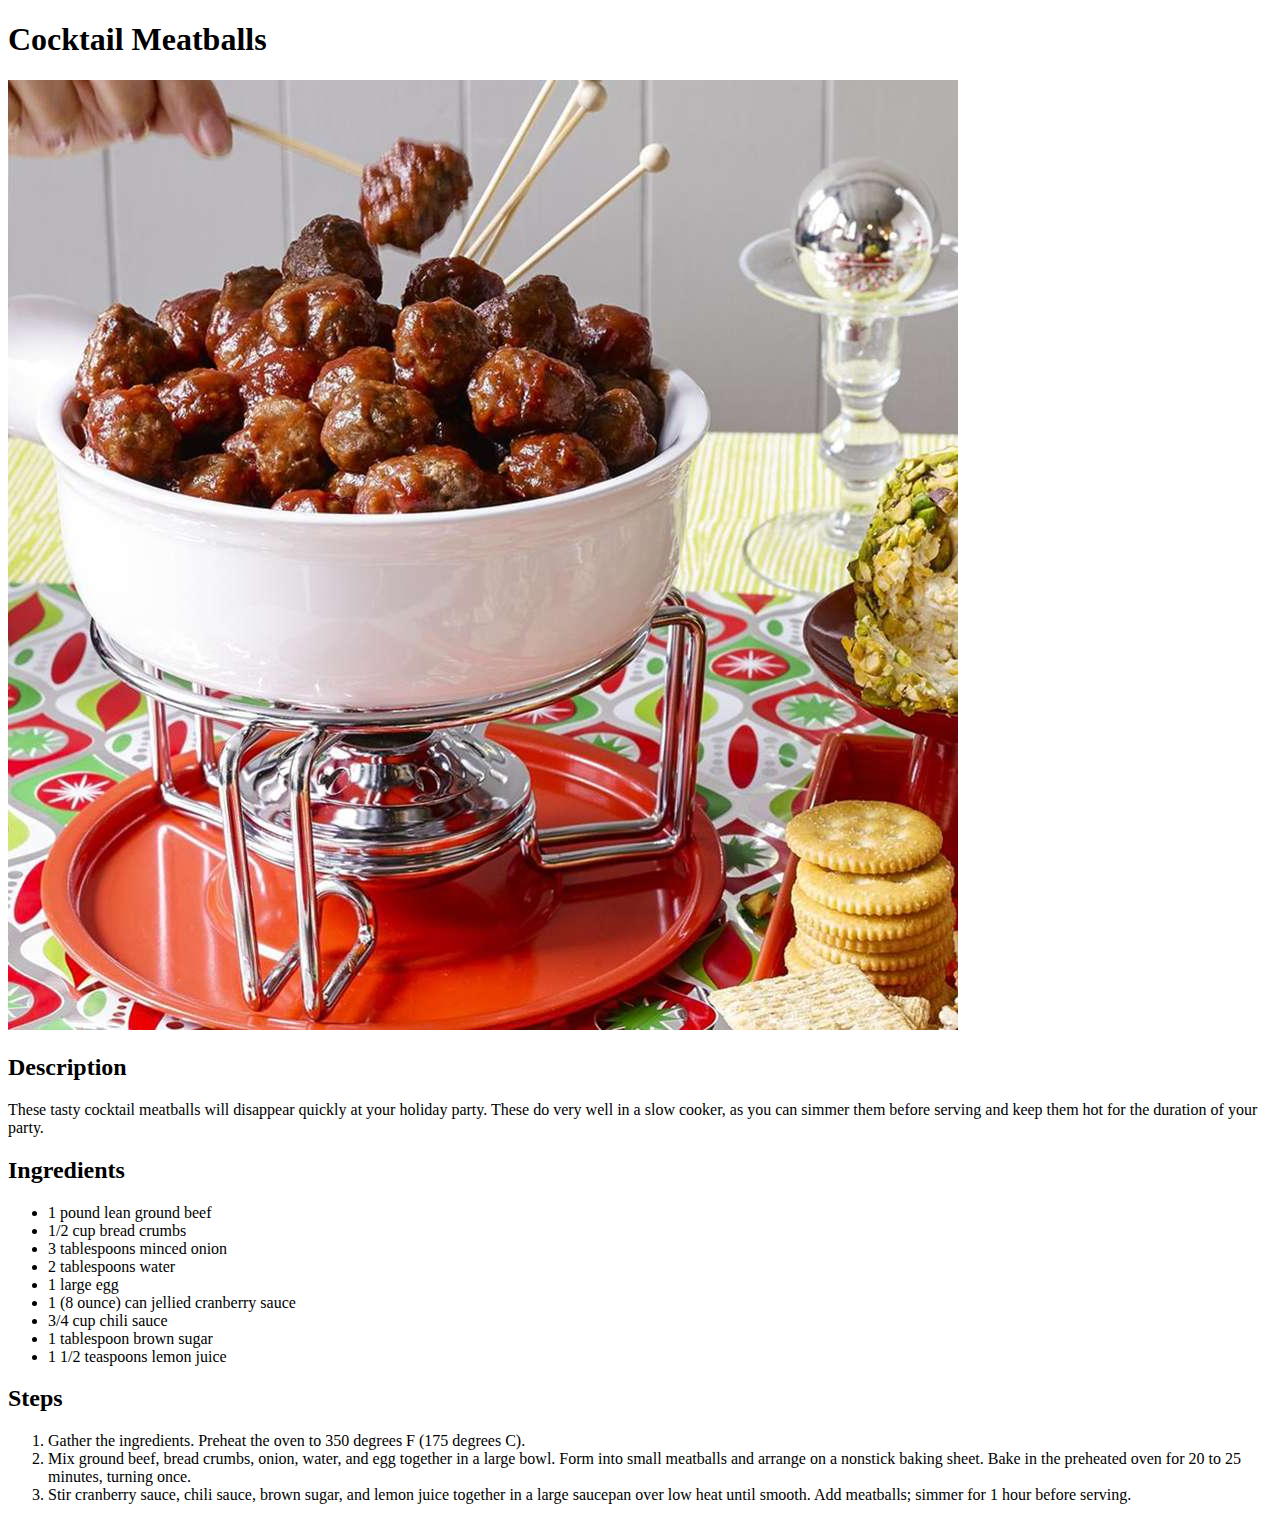
==== recipes/cocktailmeatballs.html @ b660feaf "Add 2 new recipes, usual HTML boilerplate with img" ====
<!DOCTYPE html>
<html lang="eng">
    <head>
        <meta charset="UTF-8"
    </head>
    <title>Cocktail Meatballs Recipe</title>
    <body>
        <p><h1>Cocktail Meatballs</h1></p>
        <img src="../images/cocktailmeatballs.jpg" alt="Cocktail Meatballs Recipe">
        <p><h2>Description</h2></p>
        <p>These tasty cocktail meatballs will disappear quickly at your holiday party. These do very well in a slow cooker, as you can simmer them before serving and keep them hot for the duration of your party.</p>
        <p><h2>Ingredients</h2></p>
        <ul>
            <li>1 pound lean ground beef</li>
            <li>1/2 cup bread crumbs</li>
            <li>3 tablespoons minced onion</li>
            <li>2 tablespoons water</li>
            <li>1 large egg</li>
            <li>1 (8 ounce) can jellied cranberry sauce</li>
            <li>3/4 cup chili sauce</li>
            <li>1 tablespoon brown sugar</li>
            <li>1 1/2 teaspoons lemon juice</li>
        </ul>
        <p><h2>Steps</h2></p>
        <ol>
            <li>Gather the ingredients. Preheat the oven to 350 degrees F (175 degrees C).</li>
            <li>Mix ground beef, bread crumbs, onion, water, and egg together in a large bowl. Form into small meatballs and arrange on a nonstick baking sheet. Bake in the preheated oven for 20 to 25 minutes, turning once.</li>
            <li>Stir cranberry sauce, chili sauce, brown sugar, and lemon juice together in a large saucepan over low heat until smooth. Add meatballs; simmer for 1 hour before serving.</li>
        </ol>
    </body>
</html>
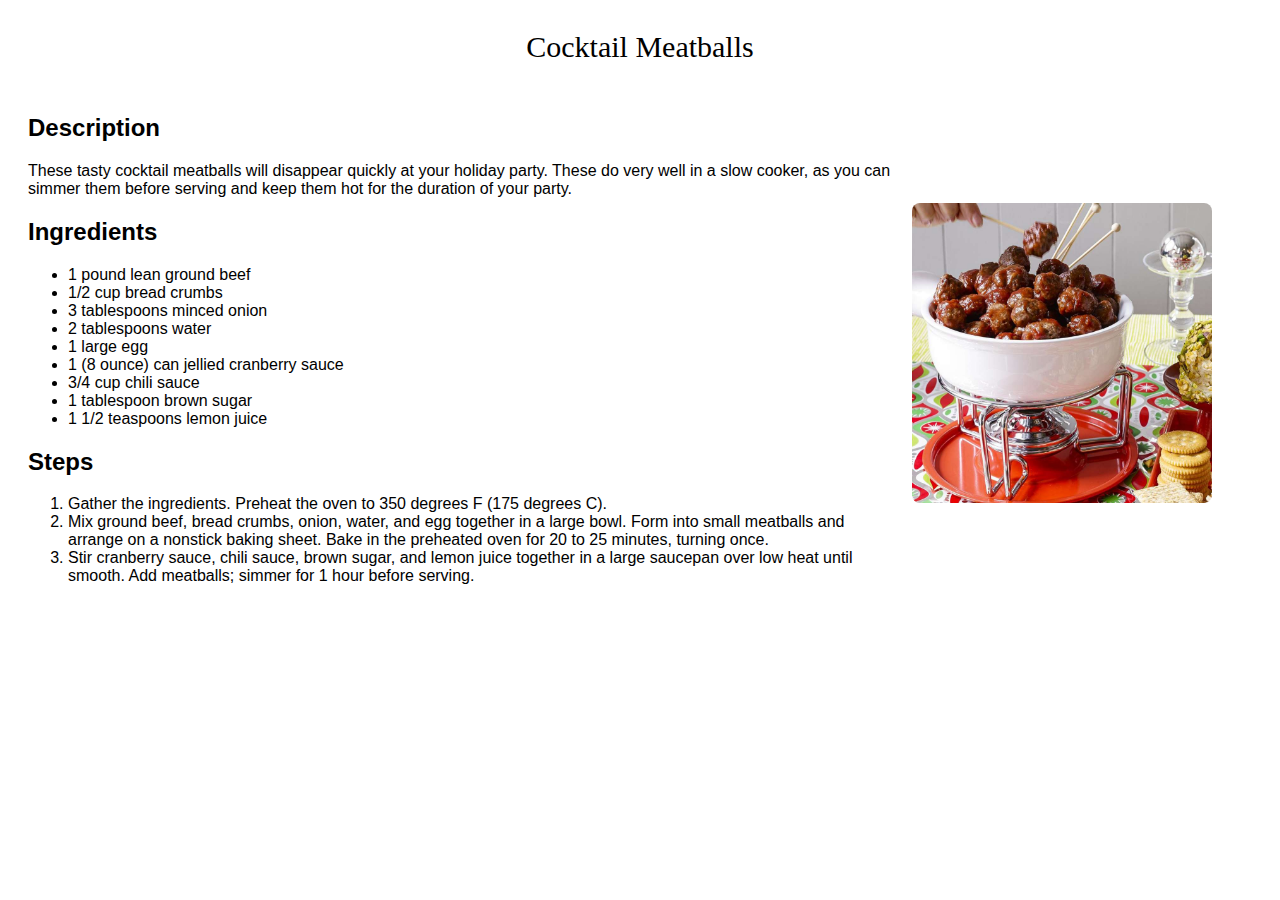
==== commit 57f96032: "Add the same layout of recipe and img to others" ====
--- a/recipes/cocktailmeatballs.html
+++ b/recipes/cocktailmeatballs.html
@@ -1,12 +1,14 @@
 <!DOCTYPE html>
 <html lang="eng">
     <head>
-        <meta charset="UTF-8"
+        <meta charset="UTF-8">
+        <link rel="stylesheet" href="../recipes/cocktailmeatballs.css">
     </head>
     <title>Cocktail Meatballs Recipe</title>
     <body>
-        <p><h1>Cocktail Meatballs</h1></p>
-        <img src="../images/cocktailmeatballs.jpg" alt="Cocktail Meatballs Recipe">
+        <p class="cocktail">Cocktail Meatballs</p>
+        <div class="container">
+        <div class="text">
         <p><h2>Description</h2></p>
         <p>These tasty cocktail meatballs will disappear quickly at your holiday party. These do very well in a slow cooker, as you can simmer them before serving and keep them hot for the duration of your party.</p>
         <p><h2>Ingredients</h2></p>
@@ -27,5 +29,8 @@
             <li>Mix ground beef, bread crumbs, onion, water, and egg together in a large bowl. Form into small meatballs and arrange on a nonstick baking sheet. Bake in the preheated oven for 20 to 25 minutes, turning once.</li>
             <li>Stir cranberry sauce, chili sauce, brown sugar, and lemon juice together in a large saucepan over low heat until smooth. Add meatballs; simmer for 1 hour before serving.</li>
         </ol>
+    </div>
+    <img src="../images/cocktailmeatballs.jpg" alt="Cocktail Meatballs Recipe" class="meatballs">
+    </div>
     </body>
 </html>--- a/recipes/cocktailmeatballs.css
+++ b/recipes/cocktailmeatballs.css
@@ -0,0 +1,25 @@
+.cocktail {
+    text-align: center;
+    font-family:"Copperplate";
+    font-size: 30px;
+}
+.meatballs {
+  margin-top: 10px;                  
+  width: 300px;                       
+  height: auto;                       
+  border-radius: 8px;
+  display: block;
+  margin-left: auto;
+  margin-right: 60px;
+}
+.container {
+    font-family: Arial, Helvetica, sans-serif;
+    display: flex;            /* Align children horizontally */
+    align-items: center;      /* Vertically align text and image */
+    gap: 20px;                
+}
+.text {
+    flex: 1;                  /* Text takes available space */
+    margin-left: 20px;
+    margin-right: auto;
+}